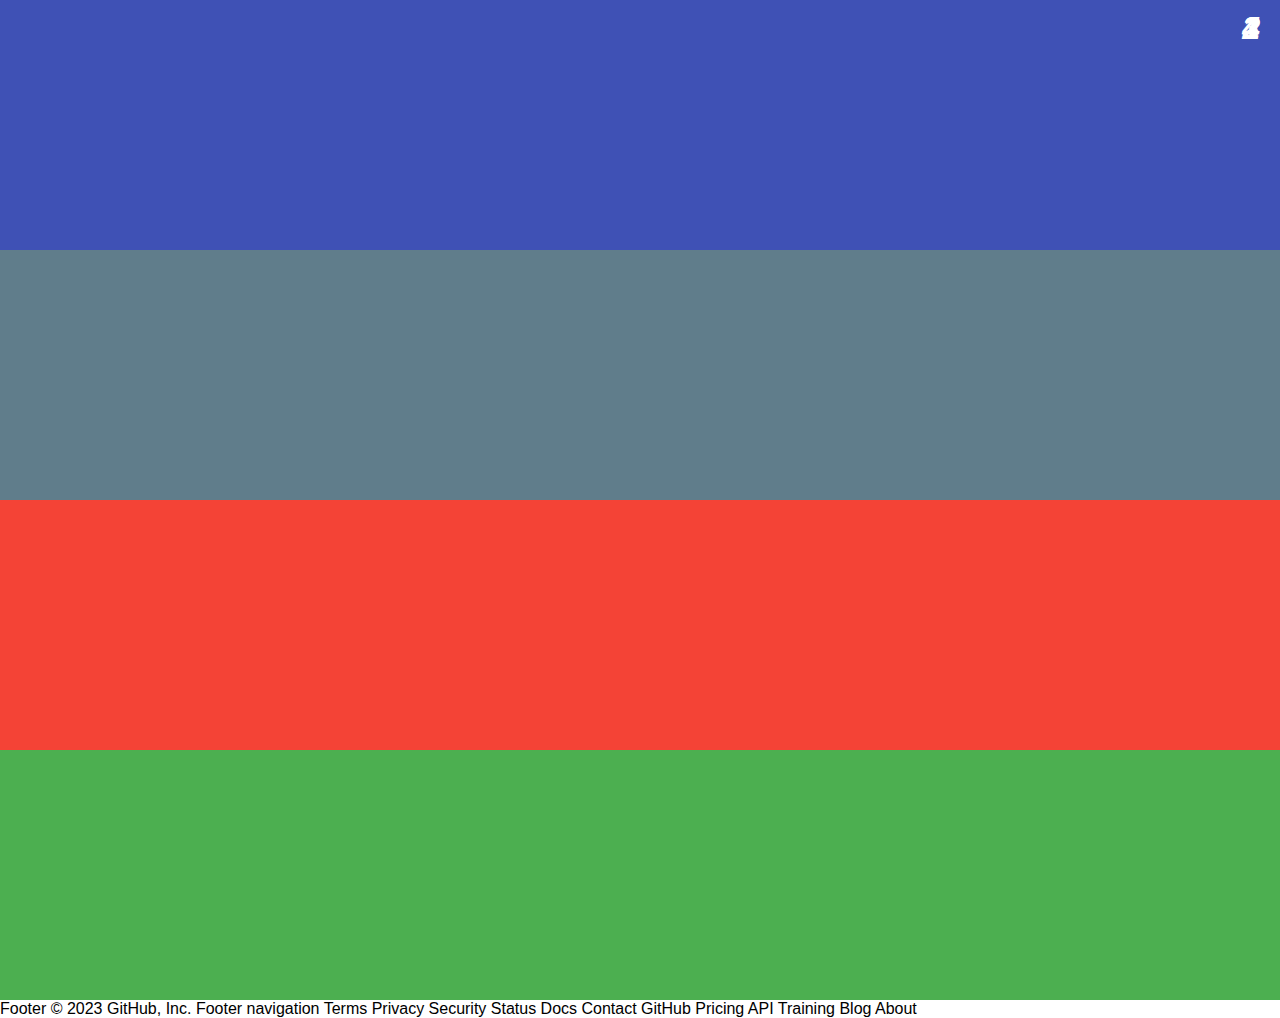
==== index.html @ 56e4ba81 "1" ====
<!DOCTYPE html>
<html lang="ru">
  <head>
    <meta charset="utf-8" />
    <meta
      name="viewport"
      content="width=device-width, initial-scale=1, shrink-to-fit=no"
    />
    <title>
      JavaScript SimpleAdaptiveSlider - Слайдер для сайта на чистом JavaScript
      [Example 01]
    </title>
    <!-- Подключаем CSS слайдера -->
    <link rel="stylesheet" href="../css/simple-adaptive-slider.css" />
    <!-- Подключаем JS слайдера -->
    <script defer src="../js/simple-adaptive-slider.js"></script>
    <script>
      document.addEventListener("DOMContentLoaded", function () {
        // инициализация слайдера
        var slider = new SimpleAdaptiveSlider(".slider", {
          loop: false,
          autoplay: false,
          swipe: true,
        });
      });
    </script>
    <style>
      /* стили для элемента body */
      body {
        margin: 0;
        font-family: -apple-system, BlinkMacSystemFont, "Segoe UI", Roboto,
          "Helvetica Neue", Arial, sans-serif, "Apple Color Emoji",
          "Segoe UI Emoji", "Segoe UI Symbol";
      }

      /* дополнительные стили для этого примера */
      .slider__items {
        counter-reset: slide;
      }

      .slider__item {
        counter-increment: slide;
      }

      .slider__item > div::before {
        content: counter(slide);
        position: absolute;
        top: 10px;
        right: 20px;
        color: #fff;
        font-style: italic;
        font-size: 32px;
        font-weight: bold;
      }
    </style>
  </head>

  <body>
    <!-- Разметка слайдера -->
    <div class="slider">
      <div class="slider__wrapper">
        <div class="slider__items">
          <div class="slider__item">
            <div style="height: 250px; background: #3f51b5"></div>
          </div>
          <div class="slider__item">
            <div style="height: 250px; background: #607d8b"></div>
          </div>
          <div class="slider__item">
            <div style="height: 250px; background: #f44336"></div>
          </div>
          <div class="slider__item">
            <div style="height: 250px; background: #4caf50"></div>
          </div>
        </div>
      </div>
      <a
        class="slider__control slider__control_prev"
        href="#"
        role="button"
        data-slide="prev"
      ></a>
      <a
        class="slider__control slider__control_next"
        href="#"
        role="button"
        data-slide="next"
      ></a>
    </div>
  </body>
</html>
Footer © 2023 GitHub, Inc. Footer navigation Terms Privacy Security Status Docs
Contact GitHub Pricing API Training Blog About
---- css/simple-adaptive-slider.css ----
/**
  * SimpleAdaptiveSlider by itchief (https://github.com/itchief/ui-components/tree/master/simple-adaptive-slider)
  * Copyright 2020 - 2022 Alexander Maltsev
  * Licensed under MIT (https://github.com/itchief/ui-components/blob/master/LICENSE)
  */

/* стили для корневого элемента слайдера */
.itcss {
  position: relative;
  max-width: 600px;
  margin-right: auto;
  margin-left: auto;
}

/* стили для wrapper */
.itcss__wrapper {
  position: relative;
  overflow: hidden;
  background-color: #eee;
}

/* стили для элемента, в котором непосредственно расположены элементы (слайды) */
.itcss__items {
  display: flex;
  transform-style: preserve-3d;
  backface-visibility: hidden;
  transition: transform 0.5s ease;
  will-change: transform;
}

/* стили для элементов */
.itcss__item {
  position: relative;
  flex: 0 0 100%;
  max-width: 100%;
  transform-style: preserve-3d;
  backface-visibility: hidden;
  will-change: transform;
}

/* кнопки Prev и Next */
.itcss__btn {
  position: absolute;
  top: 50%;
  display: flex;
  justify-content: center;
  align-items: center;
  width: 3rem;
  height: 4rem;
  color: #fff;
  background: rgb(0 0 0 / 10%);
  border: none;
  outline: none;
  transform: translateY(-50%);
  cursor: pointer;
  opacity: 0.5;
  user-select: none;
}

.itcss__btn_hide {
  display: none;
}

.itcss__btn:hover,
.itcss__btn:focus {
  color: #fff;
  text-decoration: none;
  border: none;
  opacity: 0.7;
}

.itcss__btn_prev {
  left: 0;
}

.itcss__btn_next {
  right: 0;
}

.itcss__btn::before {
  content: "";
  display: inline-block;
  width: 2rem;
  height: 2rem;
  background: transparent no-repeat center center;
  background-size: 100% 100%;
}

.itcss__btn_prev::before {
  background-image: url("data:image/svg+xml,%3csvg xmlns='http://www.w3.org/2000/svg' viewBox='0 0 16 16' fill='%23fff'%3e%3cpath d='M11.354 1.646a.5.5 0 0 1 0 .708L5.707 8l5.647 5.646a.5.5 0 0 1-.708.708l-6-6a.5.5 0 0 1 0-.708l6-6a.5.5 0 0 1 .708 0z'/%3e%3c/svg%3e");
}

.itcss__btn_next::before {
  background-image: url("data:image/svg+xml,%3csvg xmlns='http://www.w3.org/2000/svg' viewBox='0 0 16 16' fill='%23fff'%3e%3cpath d='M4.646 1.646a.5.5 0 0 1 .708 0l6 6a.5.5 0 0 1 0 .708l-6 6a.5.5 0 0 1-.708-.708L10.293 8 4.646 2.354a.5.5 0 0 1 0-.708z'/%3e%3c/svg%3e");
}

/* Индикаторы */
.itcss__indicators {
  position: absolute;
  right: 0;
  bottom: 10px;
  left: 0;
  display: flex;
  justify-content: center;
  margin: 0 15%;
  padding-left: 0;
  list-style: none;
  user-select: none;
}

.itcss__indicator {
  flex: 0 1 auto;
  width: 30px;
  height: 2px;
  margin-right: 3px;
  margin-left: 3px;
  background-color: rgb(255 255 255 / 50%);
  background-clip: padding-box;
  border-top: 10px solid transparent;
  border-bottom: 10px solid transparent;
  cursor: pointer;
}

.itcss__indicator_active {
  background-color: #fff;
}

/* класс для отключения transition */
.transition-none {
  transition: none;
}
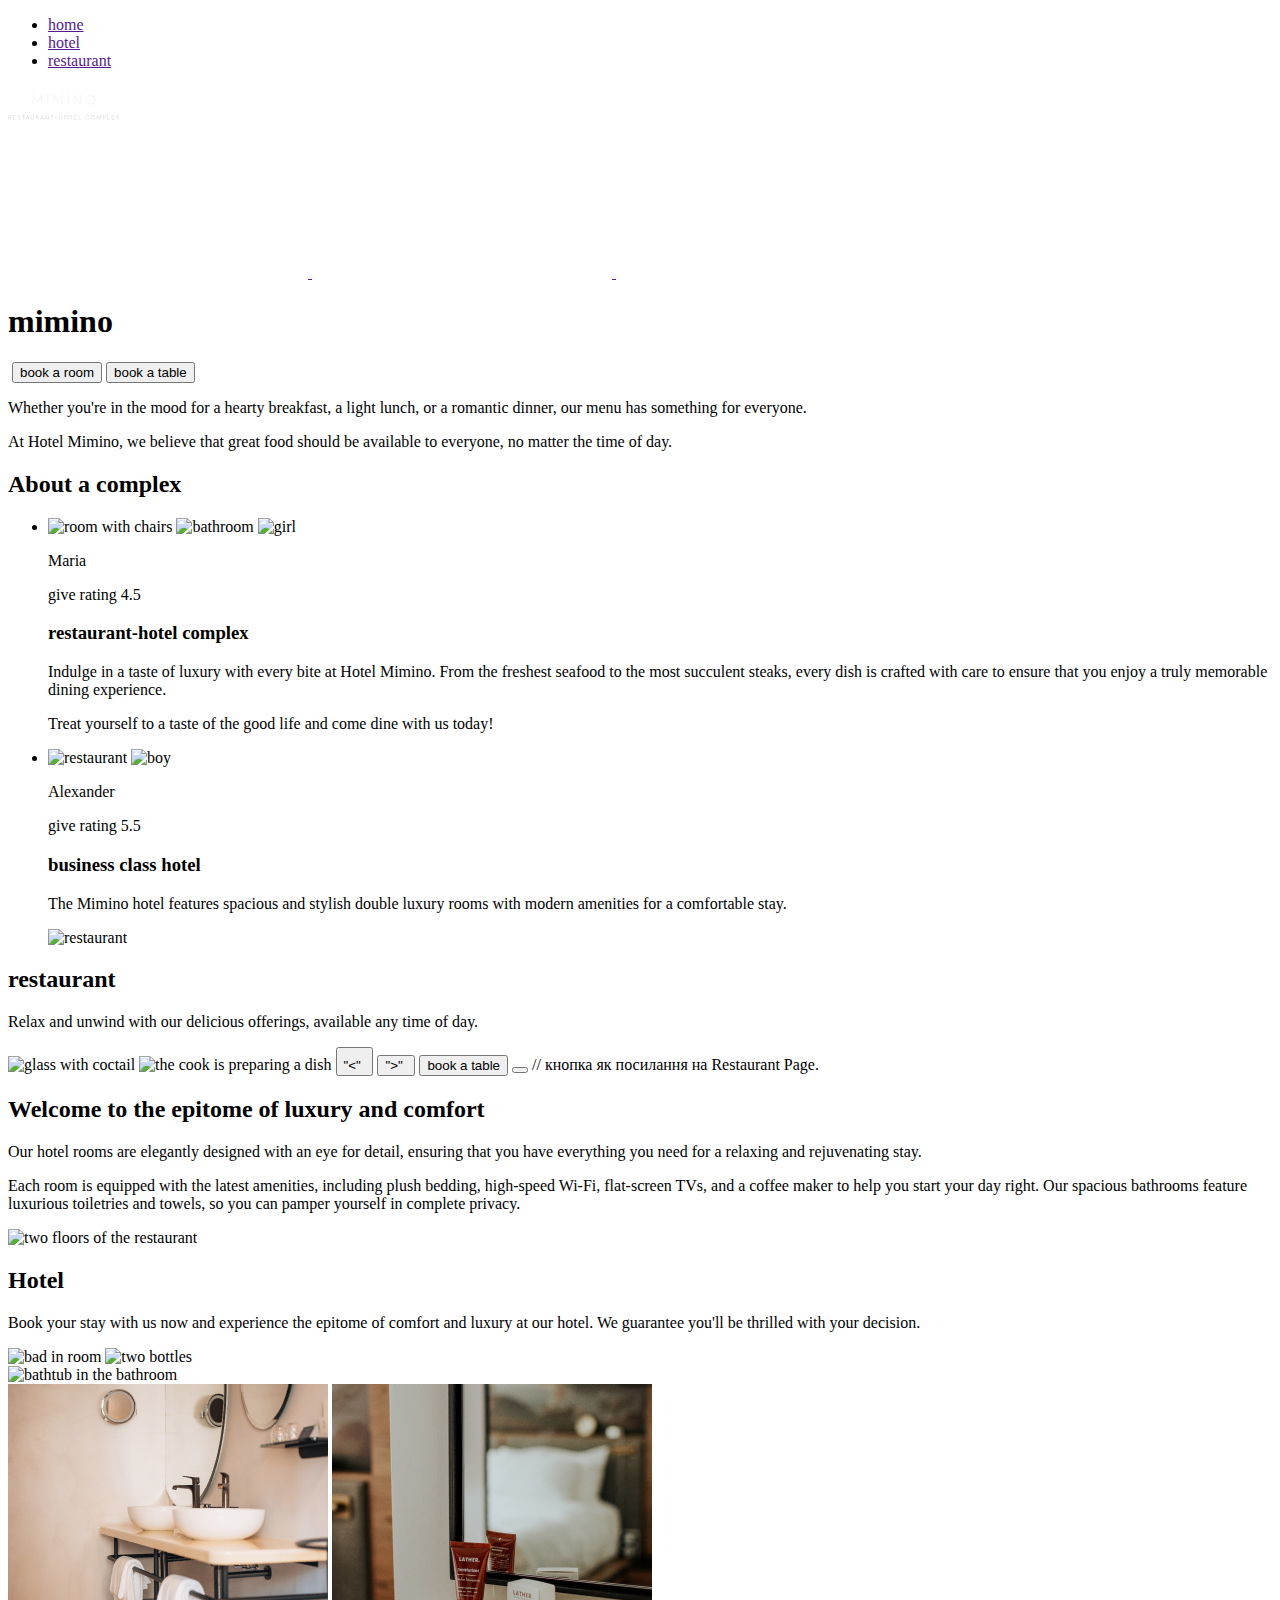
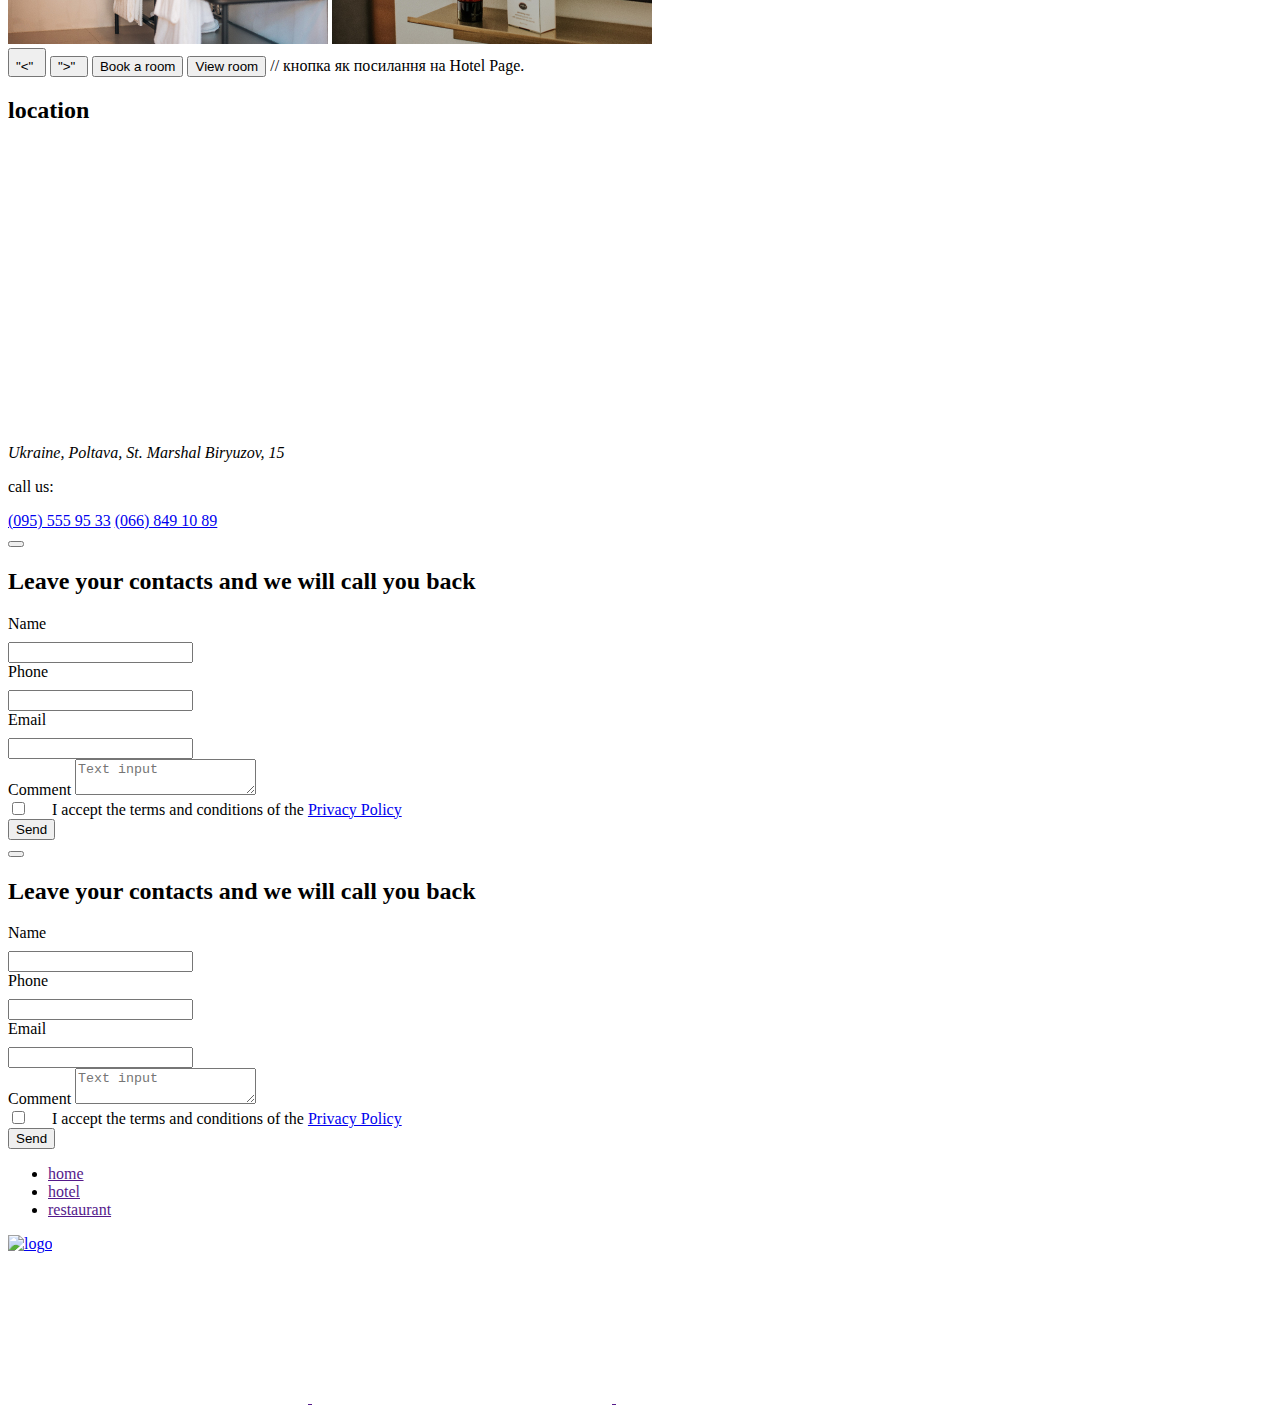
==== commit 66778e0b: "all" ====
--- a/index.html
+++ b/index.html
@@ -1,93 +1,378 @@
 <!DOCTYPE html>
-<html lang="ru">
-  <head>
-    <meta charset="utf-8" />
-    <meta
-      name="viewport"
-      content="width=device-width, initial-scale=1, shrink-to-fit=no"
+<html lang="en">
+<head>
+    <meta charset="UTF-8">
+    <meta http-equiv="X-UA-Compatible" content="IE=edge">
+    <meta name="viewport" content="width=device-width, initial-scale=1.0">
+    <title>Mimino</title>
+
+    <link rel="preconnect" href="https://fonts.googleapis.com">
+<link rel="preconnect" href="https://fonts.gstatic.com" crossorigin>
+<link href="https://fonts.googleapis.com/css2?family=DM+Sans:wght@400;500;700&display=swap" rel="stylesheet">
+<link href="https://fonts.cdnfonts.com/css/geometria" rel="stylesheet">
+
+    <link
+      rel="stylesheet"
+      href="https://cdnjs.cloudflare.com/ajax/libs/modern-normalize/1.1.0/modern-normalize.min.css"
+      integrity="sha512-wpPYUAdjBVSE4KJnH1VR1HeZfpl1ub8YT/NKx4PuQ5NmX2tKuGu6U/JRp5y+Y8XG2tV+wKQpNHVUX03MfMFn9Q=="
+      crossorigin="anonymous"
+      referrerpolicy="no-referrer"
     />
-    <title>
-      JavaScript SimpleAdaptiveSlider - Слайдер для сайта на чистом JavaScript
-      [Example 01]
-    </title>
-    <!-- Подключаем CSS слайдера -->
-    <link rel="stylesheet" href="../css/simple-adaptive-slider.css" />
-    <!-- Подключаем JS слайдера -->
-    <script defer src="../js/simple-adaptive-slider.js"></script>
-    <script>
-      document.addEventListener("DOMContentLoaded", function () {
-        // инициализация слайдера
-        var slider = new SimpleAdaptiveSlider(".slider", {
-          loop: false,
-          autoplay: false,
-          swipe: true,
-        });
-      });
-    </script>
-    <style>
-      /* стили для элемента body */
-      body {
-        margin: 0;
-        font-family: -apple-system, BlinkMacSystemFont, "Segoe UI", Roboto,
-          "Helvetica Neue", Arial, sans-serif, "Apple Color Emoji",
-          "Segoe UI Emoji", "Segoe UI Symbol";
-      }
-
-      /* дополнительные стили для этого примера */
-      .slider__items {
-        counter-reset: slide;
-      }
-
-      .slider__item {
-        counter-increment: slide;
-      }
-
-      .slider__item > div::before {
-        content: counter(slide);
-        position: absolute;
-        top: 10px;
-        right: 20px;
-        color: #fff;
-        font-style: italic;
-        font-size: 32px;
-        font-weight: bold;
-      }
-    </style>
-  </head>
-
-  <body>
-    <!-- Разметка слайдера -->
-    <div class="slider">
-      <div class="slider__wrapper">
-        <div class="slider__items">
-          <div class="slider__item">
-            <div style="height: 250px; background: #3f51b5"></div>
-          </div>
-          <div class="slider__item">
-            <div style="height: 250px; background: #607d8b"></div>
-          </div>
-          <div class="slider__item">
-            <div style="height: 250px; background: #f44336"></div>
-          </div>
-          <div class="slider__item">
-            <div style="height: 250px; background: #4caf50"></div>
-          </div>
-        </div>
-      </div>
-      <a
-        class="slider__control slider__control_prev"
-        href="#"
-        role="button"
-        data-slide="prev"
-      ></a>
-      <a
-        class="slider__control slider__control_next"
-        href="#"
-        role="button"
-        data-slide="next"
-      ></a>
+
+    <link rel="stylesheet" href="./css/main.css" />
+    <!-- <link rel="stylesheet" href="./css/mobile.css" />
+    <link rel="stylesheet" href="./css/tablet.css" />
+    <link rel="stylesheet" href="./css/laptop.css" /> -->
+</head>
+<body>
+    <header>
+
+        <nav>
+            <ul>
+                <li><a href="">home</a></li>
+                <li><a href="">hotel</a></li>
+                <li><a href="">restaurant</a></li>
+            </ul>
+        </nav>
+        <a href="/">
+            <img src="./images/logo.svg" alt="logo">
+        </a>
+        <div>
+            <a href="">
+                <svg>
+                <use></use>
+            </svg>
+        </a>
+            <a href="">
+                <svg>
+                <use></use>
+            </svg>
+        </a>
+            <a href="">
+                <svg>
+                <use></use>
+            </svg>
+        </a>
+        </div>
+    </header>
+    <main>
+        <!----------- HERO ----------->
+        <h1>mimino</h1>
+        <img src="./images/desktop/1x/main/hero-img.jpg" width="542" alt="">
+        <button type="button">book a room</button>
+        <button type="button">book a table</button>
+        <p>Whether you're in the mood for a hearty breakfast, a light lunch, or a romantic dinner, our menu has something for everyone.</p>
+        <p>At Hotel Mimino, we believe that great food should be available to everyone, no matter the time of day.</p>
+
+<!----------- About a complex ----------->
+<h2>About a complex</h2>
+<ul>
+    <li>
+        <img src="./images/desktop/1x/main/imag.jpg" width="482" alt="room with chairs">
+        <img src="./images/sect-1-2.jpg" width="41" alt="bathroom">
+        <img src="./images/sect-1-3.jpg" width="439" alt="girl">
+        <p>Maria</p>
+        <p>give rating 4.5</p>
+        <h3>restaurant-hotel complex</h3>
+        <p>Indulge in a taste of luxury with every bite at Hotel Mimino. From the freshest seafood to the most succulent steaks, every dish is crafted with care to ensure that you enjoy a truly memorable dining experience.</p> 
+    <p>Treat yourself to a taste of the good life and come dine with us today!</p>
+    </li>
+
+    <li>
+        <img src="./images/sect-1-4.jpg" width="266" alt="restaurant">
+        <img src="./images/sect-1-5.jpg" width="41" alt="boy">
+        
+        <p>Alexander</p>
+        <p>give rating 5.5</p>
+        <h3>business class hotel</h3>
+        <p>The Mimino hotel features spacious and stylish double luxury rooms with modern amenities for a comfortable stay.</p>
+        <img src="./images/sect-1-6.jpg" width="530" alt="restaurant">
+    </li>
+</ul>
+<!----------- Restaurant’s details ----------->
+
+<h2>restaurant</h2>
+
+<p>Relax and unwind with our delicious offerings, available any time of day.</p>
+
+<img src="./images/main-rest-1.jpg" width="266" alt="glass with coctail">
+<img src="./images/main-rest-2.jpg" width="266" alt="the cook is preparing a dish">
+
+<button type="button"> "<"
+    <svg width="1" height="20">
+        <use></use>
+    </svg>
+</button>
+<button type="button"> ">"
+    <svg svg width="1" height="10">
+    <use>
+    </use>
+</svg>      
+</button>
+
+<button type="button">book a table</button>
+
+<button type="button"></button> // кнопка як посилання на Restaurant Page.
+
+<!----------- Welcome to a complex ----------->
+
+<h2>Welcome to the epitome of luxury and comfort</h2>
+
+<p>Our hotel rooms are elegantly designed with an eye for detail, ensuring that you have everything you need for a relaxing and rejuvenating stay.</p>
+
+<p>Each room is equipped with the latest amenities, including plush bedding, high-speed Wi-Fi, flat-screen TVs, and a coffee maker to help you start your day right. Our spacious bathrooms feature luxurious toiletries and towels, so you can pamper yourself in complete privacy.</p>
+
+<img src="./images/main-lux-1.jpg" width="672" alt="two floors of the restaurant">
+
+<!----------- Hotel’s details ----------->
+<h2>
+    Hotel
+</h2>
+
+<p>
+    Book your stay with us now and experience the epitome of comfort and luxury at our hotel. We guarantee you'll be thrilled with your decision.
+</p>
+<div>
+    <img src="./images/main-hot-1.jpg" width="320" alt="bad in room">
+<img src="./images/main-hot-2.jpg" width="320" alt="two bottles">
+</div>
+
+<img src="./images/main-hot-3.jpg" width="420" alt="bathtub in the bathroom">
+
+<div>
+    <img src="./images/main-hot-4.jpg" width="320" alt="bathtub in the bathroom">
+    <img src="./images/main-hot-5.jpg" width="320" alt="bathtub in the bathroom">
+</div>
+<button type="button"> "<"
+    <svg width="1" height="20">
+        <use></use>
+    </svg>
+</button>
+<button type="button"> ">"
+    <svg svg width="1" height="10">
+    <use>
+    </use>
+</svg>
+</button>
+<button type="button">Book a room</button>
+<button type="button">View room</button> // кнопка як посилання на Hotel Page.
+
+    <!---------- Location & contacts --------------->
+    <h2>location</h2>
+    <div class="map">
+    <iframe src="https://www.google.com/maps/embed?pb=!1m18!1m12!1m3!1d10343.67660193286!2d34.51726128358637!3d49.59927407890687!2m3!1f0!2f0!3f0!3m2!1i1024!2i768!4f13.1!3m3!1m2!1s0x40d82601f34ac947%3A0xbb948724f7cf0b61!2z0JPQvtGC0LXQu9GM0L3Qvi3RgNC10YHRgtC-0YDQsNC90L3QuNC5INC60L7QvNC_0LvQtdC60YEgItCc0ZbQvNGW0L3QviI!5e0!3m2!1suk!2sua!4v1676816778754!5m2!1suk!2sua" width="600" height="450" style="border:0;" allowfullscreen="" loading="lazy" referrerpolicy="no-referrer-when-downgrade"></iframe>
+</div>
+<address>
+    Ukraine, Poltava,
+St. Marshal Biryuzov, 15
+</address>
+<p>call us:</p>
+<a href="tel:+380955559533">(095) 555 95 33</a>
+<a href="tel:+380668491089">(066) 849 10 89</a>
+
+    <!----------- Book a room ----------->
+
+
+<div class="backdrop is-hidden" data-modal>
+    <div class="modal">
+      <button
+        type="button"
+        class="button-modal"
+        data-modal-close
+      ></button>
+      <h2 class="modal-name">
+        Leave your contacts and we will call you back
+      </h2>
+      <form class="form">
+        <label for="name" class="user-info">
+          <span class="info-name">Name</span>
+        </label>
+        <div class="form-group" role="group">
+          <input
+            type="text"
+            name="username"
+            id="name"
+            class="info-style"
+          />
+          <svg class="info-icon" width="18" height="24">
+            <use href="./images/icons.svg#icon-person"></use>
+          </svg>
+        </div>
+
+        <label for="tel" class="user-info">
+          <span class="info-name">Phone</span>
+        </label>
+        <div class="form-group" role="group">
+          <input type="tel" name="telefone" id="tel" class="info-style" />
+          <svg class="info-icon" width="18" height="24">
+            <use href="./images/icons.svg#icon-phone"></use>
+          </svg>
+        </div>
+
+        <label for="mail" class="user-info">
+          <span class="info-name">Email</span>
+        </label>
+        <div class="form-group" role="group">
+          <input type="email" name="mail" id="mail" class="info-style" />
+          <svg class="info-icon" width="18" height="24">
+            <use href="./images/icons.svg#icon-email"></use>
+          </svg>
+        </div>
+
+        <div class="feedback-group" role="group">
+          <label class="feedback" for="feedback">
+            <span class="info-name">Comment</span>
+          </label>
+          <textarea
+            name="feedback"
+            id="feedback"
+            placeholder="Text input"
+            class="feedback-info"
+          ></textarea>
+        </div>
+
+        <div class="policy-group" role="group">
+          <label class="policy">
+            <input
+              type="checkbox"
+              name="privacy"
+              value="privacy-policy"
+              class="checkbox"
+            />
+            <span class="checkbox-icon">
+              <svg class="check-v" width="16" height="16">
+                <use href="./images/icons.svg#icon-checkbox"></use>
+              </svg>
+            </span>
+            <span class="policy-text"
+              >I accept the terms and conditions of the
+              <a href="/" class="policy-link">Privacy Policy</a>
+            </span>
+          </label>
+        </div>
+        <button type="submit" class="button-info">Send</button>
+      </form>
     </div>
-  </body>
-</html>
-Footer © 2023 GitHub, Inc. Footer navigation Terms Privacy Security Status Docs
-Contact GitHub Pricing API Training Blog About
+  </div>
+
+    <!--------- Book a table --------->
+
+  <div class="backdrop is-hidden" data-modal>
+    <div class="modal">
+      <button
+        type="button"
+        class="button-modal"
+        data-modal-close
+      ></button>
+      <h2 class="modal-name">
+        Leave your contacts and we will call you back
+      </h2>
+      <form class="form">
+        <label for="name" class="user-info">
+          <span class="info-name">Name</span>
+        </label>
+        <div class="form-group" role="group">
+          <input
+            type="text"
+            name="username"
+            id="name"
+            class="info-style"
+          />
+          <svg class="info-icon" width="18" height="24">
+            <use href="./images/icons.svg#icon-person"></use>
+          </svg>
+        </div>
+
+        <label for="tel" class="user-info">
+          <span class="info-name">Phone</span>
+        </label>
+        <div class="form-group" role="group">
+          <input type="tel" name="telefone" id="tel" class="info-style" />
+          <svg class="info-icon" width="18" height="24">
+            <use href="./images/icons.svg#icon-phone"></use>
+          </svg>
+        </div>
+
+        <label for="mail" class="user-info">
+          <span class="info-name">Email</span>
+        </label>
+        <div class="form-group" role="group">
+          <input type="email" name="mail" id="mail" class="info-style" />
+          <svg class="info-icon" width="18" height="24">
+            <use href="./images/icons.svg#icon-email"></use>
+          </svg>
+        </div>
+
+        <div class="feedback-group" role="group">
+          <label class="feedback" for="feedback">
+            <span class="info-name">Comment</span>
+          </label>
+          <textarea
+            name="feedback"
+            id="feedback"
+            placeholder="Text input"
+            class="feedback-info"
+          ></textarea>
+        </div>
+
+        <div class="policy-group" role="group">
+          <label class="policy">
+            <input
+              type="checkbox"
+              name="privacy"
+              value="privacy-policy"
+              class="checkbox"
+            />
+            <span class="checkbox-icon">
+              <svg class="check-v" width="16" height="16">
+                <use href="./images/icons.svg#icon-checkbox"></use>
+              </svg>
+            </span>
+            <span class="policy-text"
+              >I accept the terms and conditions of the
+              <a href="/" class="policy-link">Privacy Policy</a>
+            </span>
+          </label>
+        </div>
+        <button type="submit" class="button-info">Send</button>
+      </form>
+    </div>
+  </div>
+
+
+    </main>
+
+<footer>
+
+<nav>
+    <ul>
+        <li><a href="">home</a></li>
+        <li><a href="">hotel</a></li>
+        <li><a href="">restaurant</a></li>
+    </ul>
+</nav>
+<a href="/">
+    <img src="./images/logo.png" alt="logo">
+</a>
+<div>
+    <a href="">
+        <svg>
+        <use></use>
+    </svg>
+</a>
+    <a href="">
+        <svg>
+        <use></use>
+    </svg>
+</a>
+    <a href="">
+        <svg>
+        <use></use>
+    </svg>
+</a>
+</div>
+
+</footer>
+
+</body>
+</html>--- a/css/main.css
+++ b/css/main.css
@@ -0,0 +1,13 @@
+@font-face {
+    font-family: 'Geometria';
+    font-style: normal;
+    font-weight: normal;
+    src: local('Geometria'), url('Geometria.woff') format('woff');
+    }
+
+    
+
+    .map {
+        width: 400px;
+        height: 300px;
+    }